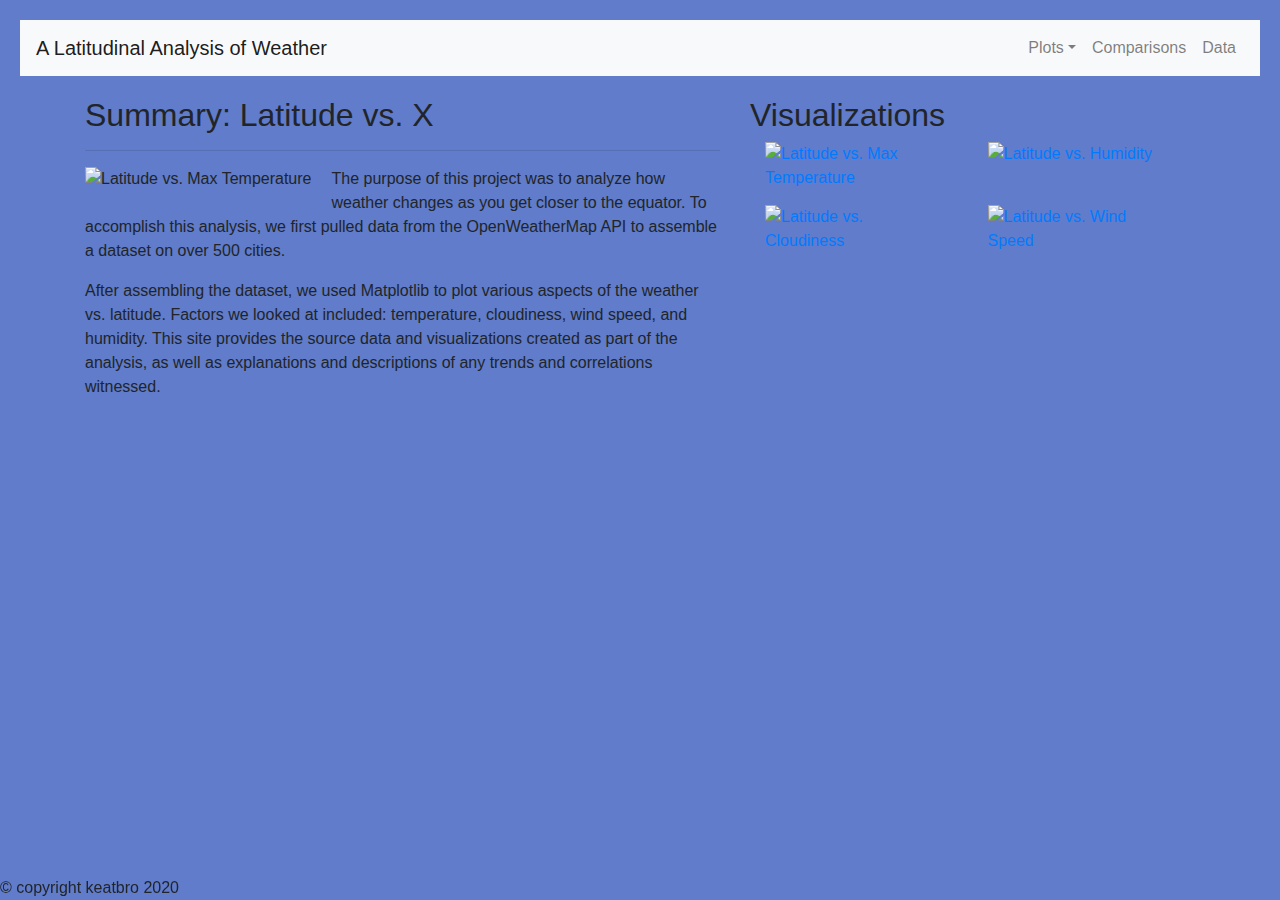
==== index.html @ d7f41556 "Moved file locations" ====
<!DOCTYPE html>
<html lang="en-us">

<head>

  <meta charset="UTF-8">
  <title>Visualizing Weather</title>

  <!-- Bring in our bootstrap stylesheet -->
  <link rel="stylesheet" href="https://stackpath.bootstrapcdn.com/bootstrap/4.3.1/css/bootstrap.min.css" integrity="sha384-ggOyR0iXCbMQv3Xipma34MD+dH/1fQ784/j6cY/iJTQUOhcWr7x9JvoRxT2MZw1T" crossorigin="anonymous">

  <link rel="stylesheet" href="styles.css">
</head>

<body>

    <nav class="navbar navbar-expand-lg navbar-light bg-light">
        <a class="navbar-brand" href="index.html">A Latitudinal Analysis of Weather</a>
        <button class="navbar-toggler" type="button" data-toggle="collapse" data-target="#navbarSupportedContent" aria-controls="navbarSupportedContent" aria-expanded="false" aria-label="Toggle navigation">
          <span class="navbar-toggler-icon"></span>
        </button>
      
        <div class="collapse navbar-collapse" id="navbarSupportedContent">
          <ul class="navbar-nav ml-auto">

            <li class="nav-item dropdown">
                <a href="#" class="nav-link dropdown-toggle" data-toggle="dropdown" id="navbarDropdownMenuLink" role="button" aria-haspopup="true" aria-expanded="false">Plots</a>
                <div class="dropdown-menu" aria-labelledby="navbarDropdownMenuLink">
                  <a class="dropdown-item" href="temperature.html">Temperature</a>
                  <a class="dropdown-item" href="humidity.html">Humidity</a>
                  <a class="dropdown-item" href="cloudiness.html">Cloudiness</a>
                  <a class="dropdown-item" href="windspeed.html">Wind Speed</a>
                </div>
            </li>

            <li class="nav-item">
                <a class="nav-link" href="comparisons.html">Comparisons</a>
            </li>

            <li class="nav-item">
                <a class="nav-link" href="data.html">Data</a>
            </li>
          </ul>
        </div>
      </nav>

      <div class="container">
        <section class="row">
          <div class="col-lg-7 col-md-12">
            <div class="description-content">
              <h2 class="description-header">Summary: Latitude vs. X</h2>
              <hr>
              <img src="Resources/assets/fig1.png" alt="Latitude vs. Max Temperature" class="float-left">
              <p>The purpose of this project was to analyze how weather changes as you get closer to the equator. To accomplish this analysis, we first pulled data from the OpenWeatherMap API to assemble a dataset on over 500 cities.</p>
              <p>After assembling the dataset, we used Matplotlib to plot various aspects of the weather vs. latitude. Factors we looked at included: temperature, cloudiness, wind speed, and humidity. This site provides the source data and visualizations created as part of the analysis, as well as explanations and descriptions of any trends and correlations witnessed.</p>
            </div>
          </div>

          <div class="col-lg-5 col-md-12">
            <section id="imageNav-area">
                <div class="imageNav-content">
                  <h2 class="imageNav-header">Visualizations</h2>
                <div class="container">
                    <div class="row">
                        <div class="col-6">
                            <a href=temperature.html>
                                <img src="Resources/assets/fig1.png" alt="Latitude vs. Max Temperature", title="Latitude vs. Max Temperature" class="img-fluid">
                            </a>
                        </div>
                        <div class="col-6">
                            <a href=humidity.html>
                                <img src="Resources/assets/fig2.png" alt="Latitude vs. Humidity", title="Latitude vs. Humidity" class="img-fluid">
                            </a>
                        </div>
                        <div class="col-6">
                            <a href=cloudiness.html>
                                <img src="Resources/assets/fig3.png" alt="Latitude vs. Cloudiness", title="Latitude vs. Cloudiness" class="img-fluid">
                            </a>
                        </div>
                        <div class="col-6">
                            <a href=windspeed.html>
                                <img src="Resources/assets/fig4.png" alt="Latitude vs. Wind Speed", title="Latitude vs. Wind Speed" class="img-fluid">
                            </a>
                        </div>
                    </div>
                </div>
                </div>       
          </div>
        </section>

    <footer>
        <div class="fixed-bottom">&copy; copyright keatbro 2020</div>
    </footer>
    
</body>

</html>
---- styles.css ----
h1 {
    padding: 20px;
}

body {
    background-color: rgb(96, 124, 202);
    padding: 20px;
}

img {
    margin-right: 20px;
    margin-bottom: 15px;
}

.navbar {
    margin-bottom: 20px;
}
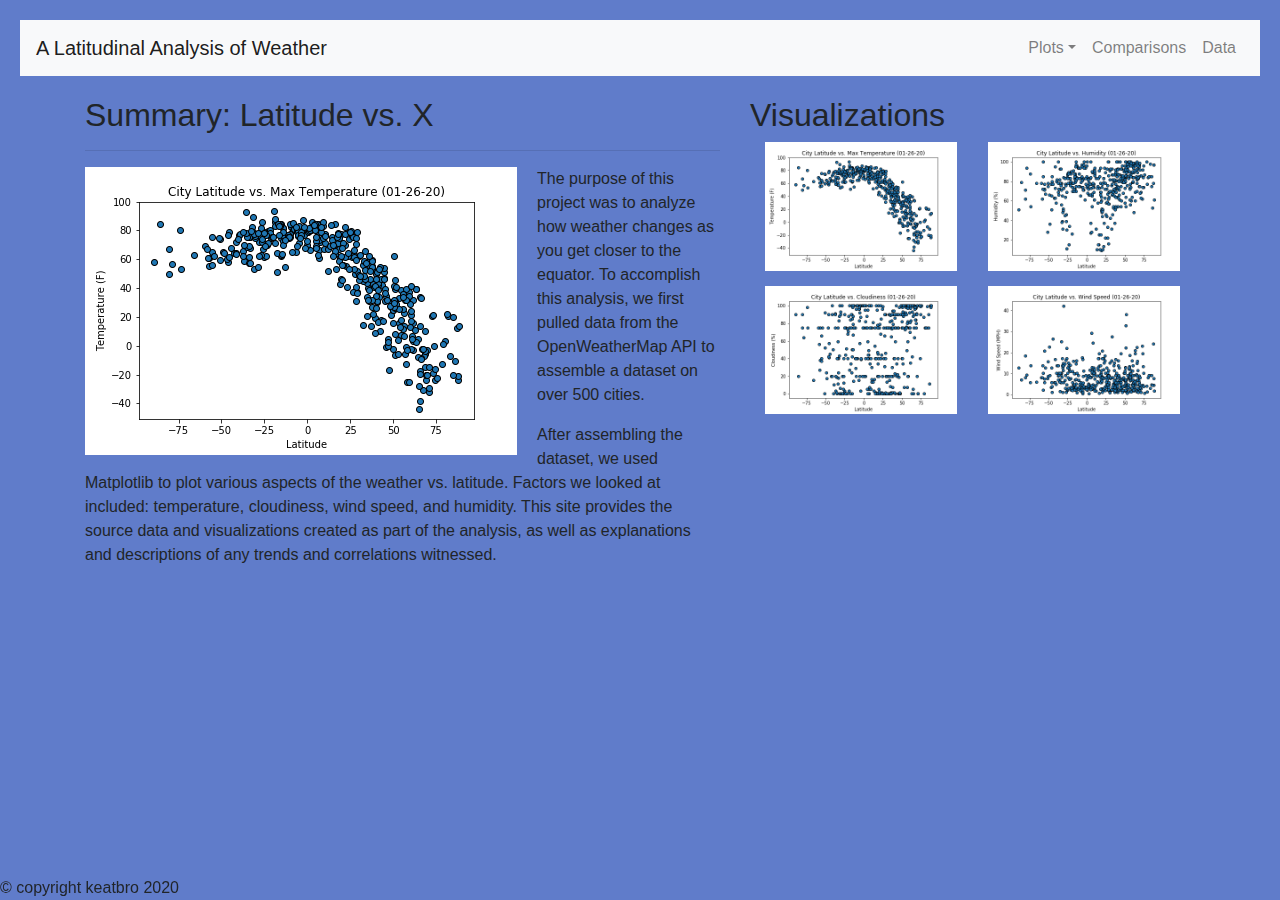
==== commit 4c28fa67: "updated code to reflect new location of images" ====
--- a/index.html
+++ b/index.html
@@ -50,7 +50,7 @@
             <div class="description-content">
               <h2 class="description-header">Summary: Latitude vs. X</h2>
               <hr>
-              <img src="Resources/assets/fig1.png" alt="Latitude vs. Max Temperature" class="float-left">
+              <img src="fig1.png" alt="Latitude vs. Max Temperature" class="float-left">
               <p>The purpose of this project was to analyze how weather changes as you get closer to the equator. To accomplish this analysis, we first pulled data from the OpenWeatherMap API to assemble a dataset on over 500 cities.</p>
               <p>After assembling the dataset, we used Matplotlib to plot various aspects of the weather vs. latitude. Factors we looked at included: temperature, cloudiness, wind speed, and humidity. This site provides the source data and visualizations created as part of the analysis, as well as explanations and descriptions of any trends and correlations witnessed.</p>
             </div>
@@ -64,22 +64,22 @@
                     <div class="row">
                         <div class="col-6">
                             <a href=temperature.html>
-                                <img src="Resources/assets/fig1.png" alt="Latitude vs. Max Temperature", title="Latitude vs. Max Temperature" class="img-fluid">
+                                <img src="fig1.png" alt="Latitude vs. Max Temperature", title="Latitude vs. Max Temperature" class="img-fluid">
                             </a>
                         </div>
                         <div class="col-6">
                             <a href=humidity.html>
-                                <img src="Resources/assets/fig2.png" alt="Latitude vs. Humidity", title="Latitude vs. Humidity" class="img-fluid">
+                                <img src="fig2.png" alt="Latitude vs. Humidity", title="Latitude vs. Humidity" class="img-fluid">
                             </a>
                         </div>
                         <div class="col-6">
                             <a href=cloudiness.html>
-                                <img src="Resources/assets/fig3.png" alt="Latitude vs. Cloudiness", title="Latitude vs. Cloudiness" class="img-fluid">
+                                <img src="fig3.png" alt="Latitude vs. Cloudiness", title="Latitude vs. Cloudiness" class="img-fluid">
                             </a>
                         </div>
                         <div class="col-6">
                             <a href=windspeed.html>
-                                <img src="Resources/assets/fig4.png" alt="Latitude vs. Wind Speed", title="Latitude vs. Wind Speed" class="img-fluid">
+                                <img src="fig4.png" alt="Latitude vs. Wind Speed", title="Latitude vs. Wind Speed" class="img-fluid">
                             </a>
                         </div>
                     </div>
